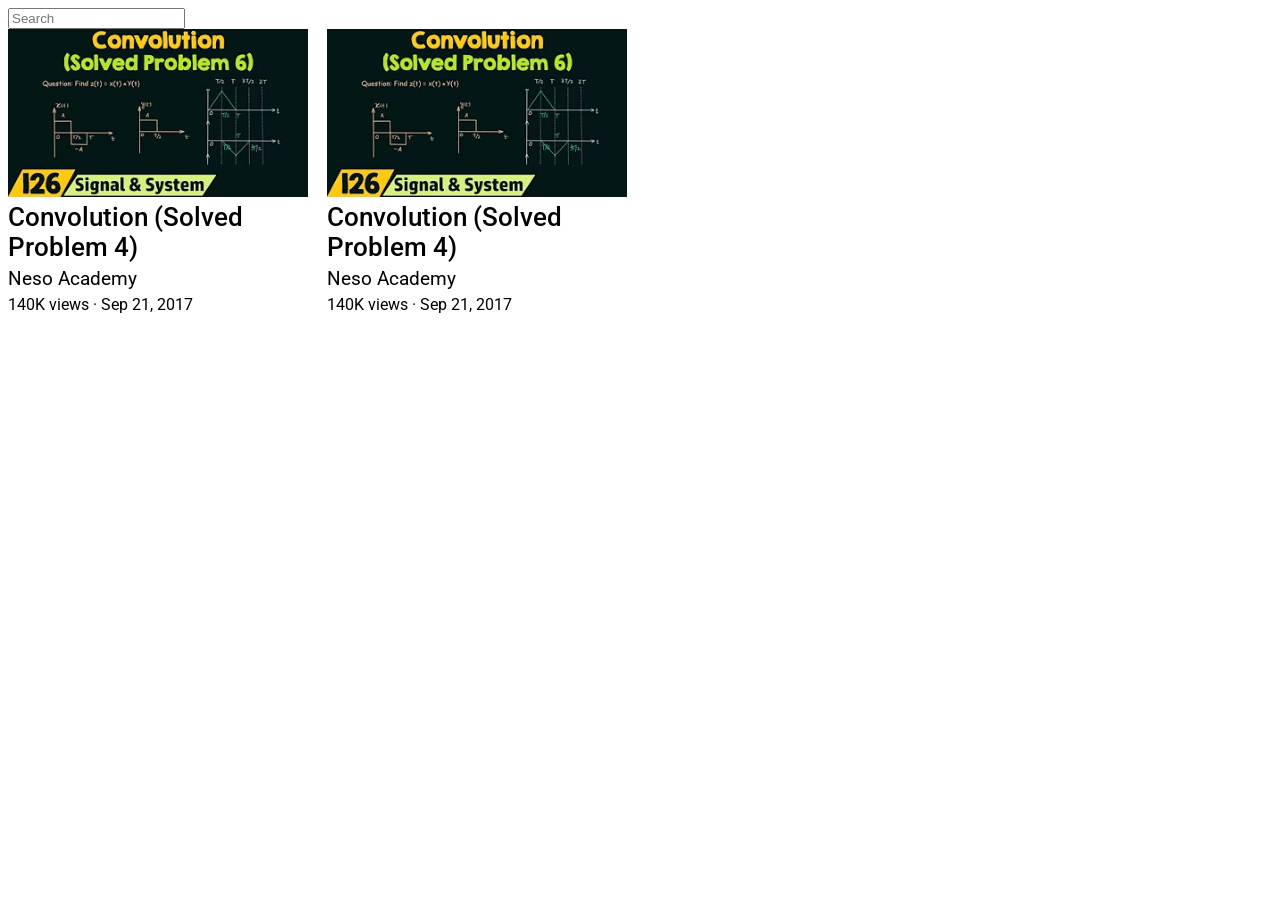
==== index.html @ c5408ae9 "my first commit version 1.0" ====
<!DOCTYPE html>
<html lang="en">
    <head>
        <title>mysite</title>
        <link rel="preconnect" href="https://fonts.googleapis.com">
        <link rel="preconnect" href="https://fonts.gstatic.com" crossorigin>
        <link href="https://fonts.googleapis.com/css2?family=Roboto:ital,wght@0,100..900;1,100..900&display=swap" rel="stylesheet">
        <link rel="stylesheet" href="style.css">

    </head>
    <body>
        <input style="display:block" type="text" id="search" class="search-bar" placeholder="Search" />
        <div class="video-preview">
            <img alt class="video-thumbnail" src="thumbnail/image.png">
            <p class="video-title">Convolution (Solved Problem 4)</p>
            <p class="channel-name">Neso Academy</p>
            <p class="video-info">140K views &#183; Sep 21, 2017</p>

        </div>
        <div class="video-preview">
            <img alt class="video-thumbnail" src="thumbnail/image.png">
            <p class="video-title">Convolution (Solved Problem 4)</p>
            <p class="channel-name">Neso Academy</p>
            <p class="video-info">140K views &#183; Sep 21, 2017</p>

        </div>
    </body>
</html>
---- style.css ----
.video-preview{
            width: 300px;
            display:inline-block;
            margin-right: 15px;
            font-family: "Roboto", "Arial", "sans-serif";
            margin-right: 15px;

            
           }
           .video-thumbnail{
            width: 100%;
            vertical-align:top;
            height: auto;
           }
           .video-title{
            font-size: 1.6rem;
            font-weight: 500;
            margin: 5px 0;
           }
           .channel-name{
            font-size: 1.2rem;
            margin: 5px 0;
           }
           .video-info{
            font-size: 1rem;
            margin: 5px 0;
           }
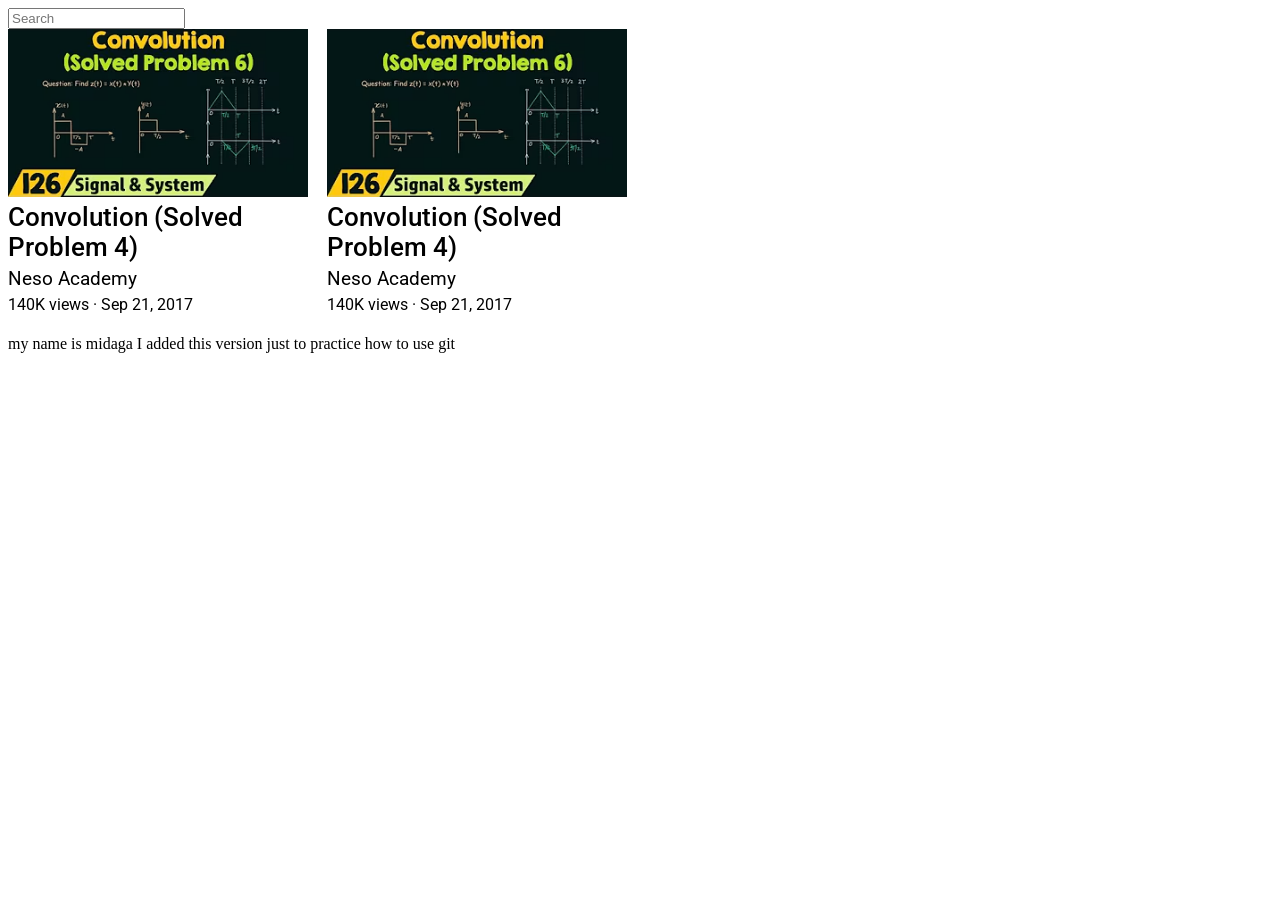
==== commit bf8340a5: "version 2.0" ====
--- a/index.html
+++ b/index.html
@@ -24,5 +24,8 @@
             <p class="video-info">140K views &#183; Sep 21, 2017</p>
 
         </div>
+        <div>
+            <p>my name is midaga I added this version just to practice how to use git</p>
+        </div>
     </body>
 </html>
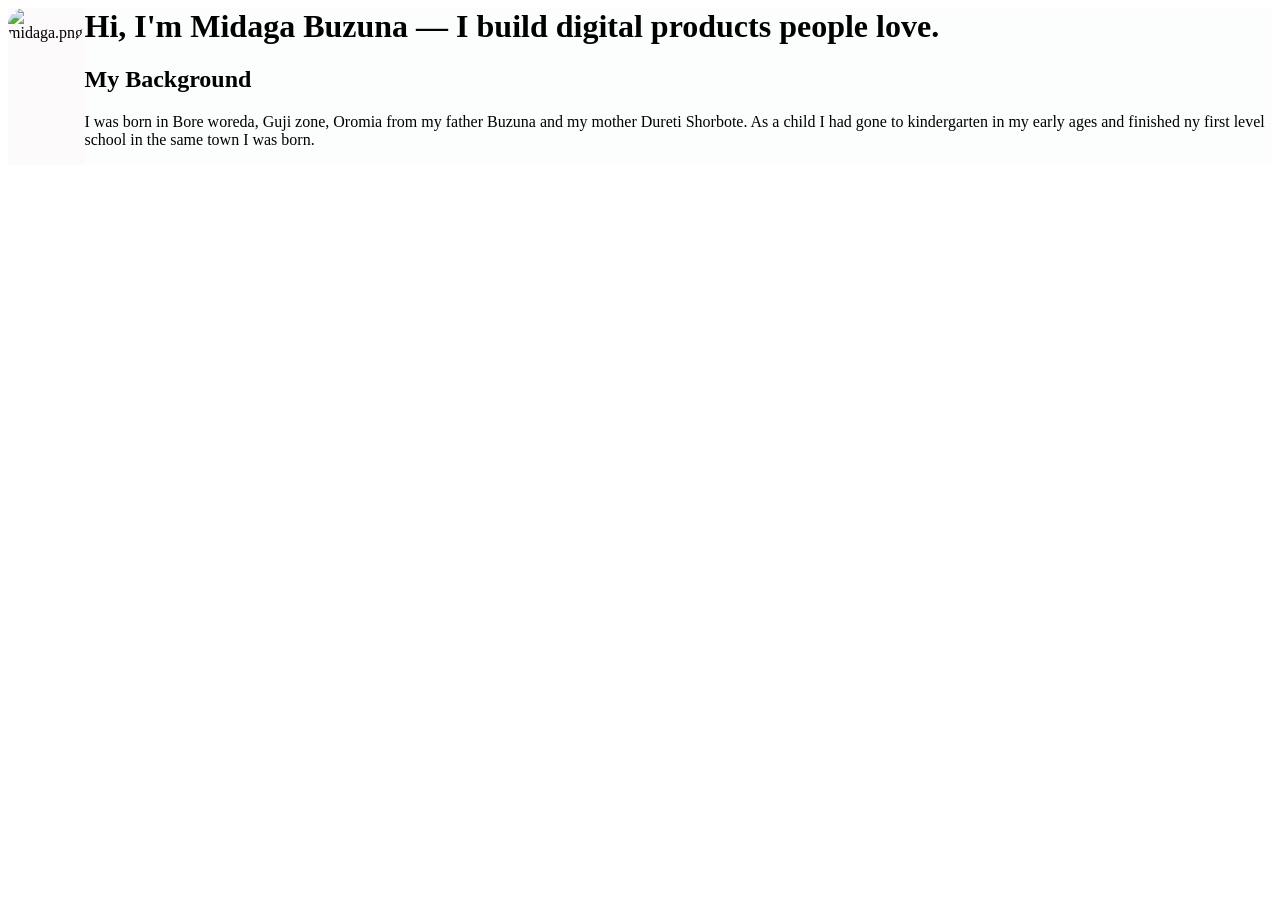
==== commit 333351c0: "commit after the text exercise" ====
--- a/index.html
+++ b/index.html
@@ -1,31 +1,40 @@
 <!DOCTYPE html>
 <html lang="en">
-    <head>
-        <title>mysite</title>
-        <link rel="preconnect" href="https://fonts.googleapis.com">
-        <link rel="preconnect" href="https://fonts.gstatic.com" crossorigin>
-        <link href="https://fonts.googleapis.com/css2?family=Roboto:ital,wght@0,100..900;1,100..900&display=swap" rel="stylesheet">
-        <link rel="stylesheet" href="style.css">
-
-    </head>
-    <body>
-        <input style="display:block" type="text" id="search" class="search-bar" placeholder="Search" />
-        <div class="video-preview">
-            <img alt class="video-thumbnail" src="thumbnail/image.png">
-            <p class="video-title">Convolution (Solved Problem 4)</p>
-            <p class="channel-name">Neso Academy</p>
-            <p class="video-info">140K views &#183; Sep 21, 2017</p>
-
+<head>
+    <meta charset="UTF-8">
+    <meta name="viewport" content="width=device-width, initial-scale=1.0">
+    <title>Midaga Buzuna</title>
+    <style>
+        .intro{
+            display: flex;
+        }
+        img{
+            height:50px;
+            width:50px;
+            vertical-align: top;
+            border-radius: 40px;
+        }
+        .description h1{
+            margin-top: 0px;
+            vertical-align: top;
+        }
+    </style>
+</head>
+<body>
+    <div class="intro">
+        <div style="background-color: rgb(252, 250, 250); ">
+            <img alt="midaga.png" src="./asset/midaga.jpg">
         </div>
-        <div class="video-preview">
-            <img alt class="video-thumbnail" src="thumbnail/image.png">
-            <p class="video-title">Convolution (Solved Problem 4)</p>
-            <p class="channel-name">Neso Academy</p>
-            <p class="video-info">140K views &#183; Sep 21, 2017</p>
-
+        <div style="background-color: rgb(252, 254, 254); border-color: red; ">
+            <div class="description">
+                <h1>Hi, I'm Midaga Buzuna — I build digital products people love.</h1>
+                
+                <h2> My Background</h2>
+                <p>
+                    I was born in Bore woreda, Guji zone, Oromia from my father Buzuna and my mother Dureti Shorbote. As a child I had gone to kindergarten in my early ages and finished ny first level school in the same town I was born.
+                </p>
+            </div>
         </div>
-        <div>
-            <p>my name is midaga I added this version just to practice how to use git</p>
-        </div>
-    </body>
+    </div>
+</body>
 </html>
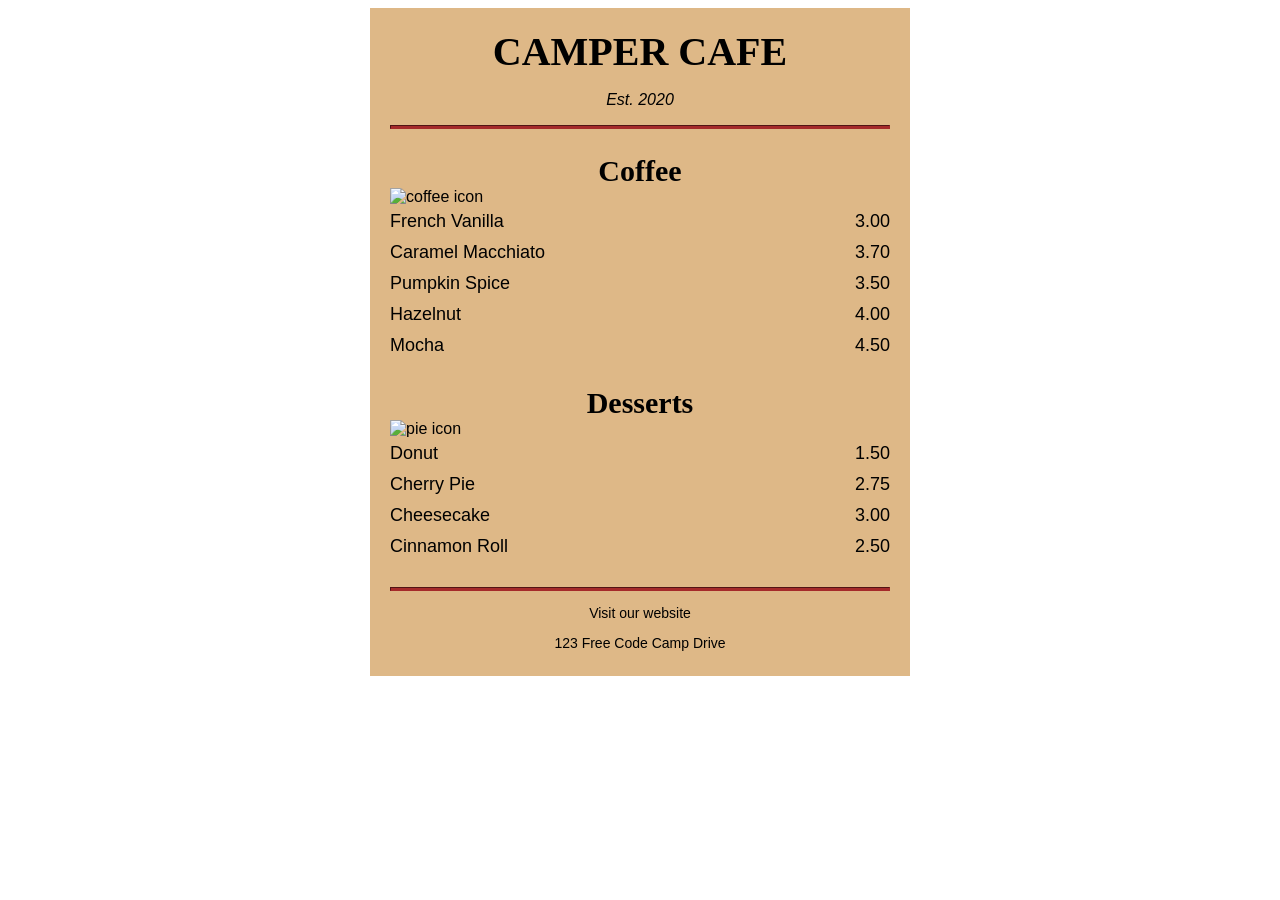
==== commit bbf610cc: "Initial commit" ====
--- a/index.html
+++ b/index.html
@@ -1,40 +1,61 @@
 <!DOCTYPE html>
 <html lang="en">
 <head>
+
     <meta charset="UTF-8">
     <meta name="viewport" content="width=device-width, initial-scale=1.0">
-    <title>Midaga Buzuna</title>
-    <style>
-        .intro{
-            display: flex;
-        }
-        img{
-            height:50px;
-            width:50px;
-            vertical-align: top;
-            border-radius: 40px;
-        }
-        .description h1{
-            margin-top: 0px;
-            vertical-align: top;
-        }
-    </style>
+    <title>cafe menu</title>
+    <link rel="stylesheet" href="styles.css">
 </head>
 <body>
-    <div class="intro">
-        <div style="background-color: rgb(252, 250, 250); ">
-            <img alt="midaga.png" src="./asset/midaga.jpg">
-        </div>
-        <div style="background-color: rgb(252, 254, 254); border-color: red; ">
-            <div class="description">
-                <h1>Hi, I'm Midaga Buzuna — I build digital products people love.</h1>
-                
-                <h2> My Background</h2>
-                <p>
-                    I was born in Bore woreda, Guji zone, Oromia from my father Buzuna and my mother Dureti Shorbote. As a child I had gone to kindergarten in my early ages and finished ny first level school in the same town I was born.
-                </p>
-            </div>
-        </div>
-    </div>
+   <div class="menu">
+     <main>
+        <h1>CAMPER CAFE</h1>
+        <p class="established">Est. 2020</p>
+        <hr>
+        <section>
+            <h2>Coffee</h2>
+            <img src="https://cdn.freecodecamp.org/curriculum/css-cafe/coffee.jpg" alt="coffee icon">
+            <article class="item">
+                <p class="flavor">French Vanilla</p><p class="price">3.00</p>
+            </article>
+            <article class="item">
+                <p class="flavor">Caramel Macchiato</p><p class="price">3.70</p>
+            </article>
+            <article class="item">
+                <p class="flavor">Pumpkin Spice</p><p class="price">3.50</p>
+            </article>
+            <article class="item">
+                <p class="flavor">Hazelnut</p><p class="price">4.00</p>
+            </article>
+            <article class="item">
+                <p class="flavor">Mocha</p><p class="price">4.50</p>
+            </article>
+            </section>
+            <section>
+                <h2>Desserts</h2>
+                <img src="https://cdn.freecodecamp.org/curriculum/css-cafe/pie.jpg" alt="pie icon">
+                <article class="item">
+                    <p class="dessert">Donut</p><p class="price">1.50</p>
+                </article>
+                <article class="item">
+                    <p class="dessert">Cherry Pie </p><p class="price">2.75</p>
+                </article>
+                <article class="item">
+                    <p class="dessert">Cheesecake</p><p class="price">3.00</p>
+                </article>
+                <article class="item">
+                    <p class="dessert">Cinnamon Roll</p><p class="price">2.50</p>
+                </article>
+            </section>
+        </main>
+        <hr class="bottom-line">
+        <footer>
+            <address>
+                <p><a href="https://www.freecodecamp.org" target="_blank">Visit our website</a></p>
+                <p class="address">123 Free Code Camp Drive</p>
+            </address>
+        </footer>
+   </div>
 </body>
 </html>
--- a/styles.css
+++ b/styles.css
@@ -0,0 +1,88 @@
+body {
+    background-image: url(https://cdn.freecodecamp.org/curriculum/css-cafe/beans.jpg);
+    background-size: cover;
+    font-family: sans-serif;
+}
+
+h1, h2, p {
+  text-align: center;
+}
+h1,h2{
+    font-family: Impact, serif;
+}
+
+h1 {
+  font-size: 40px;
+  margin-top:0;
+  margin-bottom:15px;
+}
+
+h2 {
+  font-size: 30px;
+}
+
+.menu {
+  width: 80%;
+  background-color: burlywood;
+  margin-left: auto;
+  margin-right: auto;
+  padding: 20px;
+  max-width:500px;
+}
+
+.item p {
+  display: inline-block;
+  margin: 5px 0;
+  font-size: 18px;
+}
+
+.flavor, .dessert {
+  text-align: left;
+  width: 75%;
+}
+
+.price {
+  text-align: right;
+  width: 25%
+}
+.established{
+  font-style:italic;
+}
+hr{
+  height: 2px;
+  background-color:brown;
+  border-color:brown;
+
+}
+.bottom-line{
+  margin-top:25px;
+}
+/* FOOTER */
+footer{
+    font-size:14px;
+}
+address{
+    font-style:normal;
+}
+footer a{
+    color:black;
+    text-decoration:none;
+}
+a:visited{
+    color:gray;
+}
+a:hover{
+    color:brown;
+}
+a:active{
+    color:white;
+}
+.address{
+    margin-bottom: 5px;
+}
+img{
+  display:block;
+  margin-left:auto;
+  margin-right:auto;
+  margin-top:-25px;
+}
